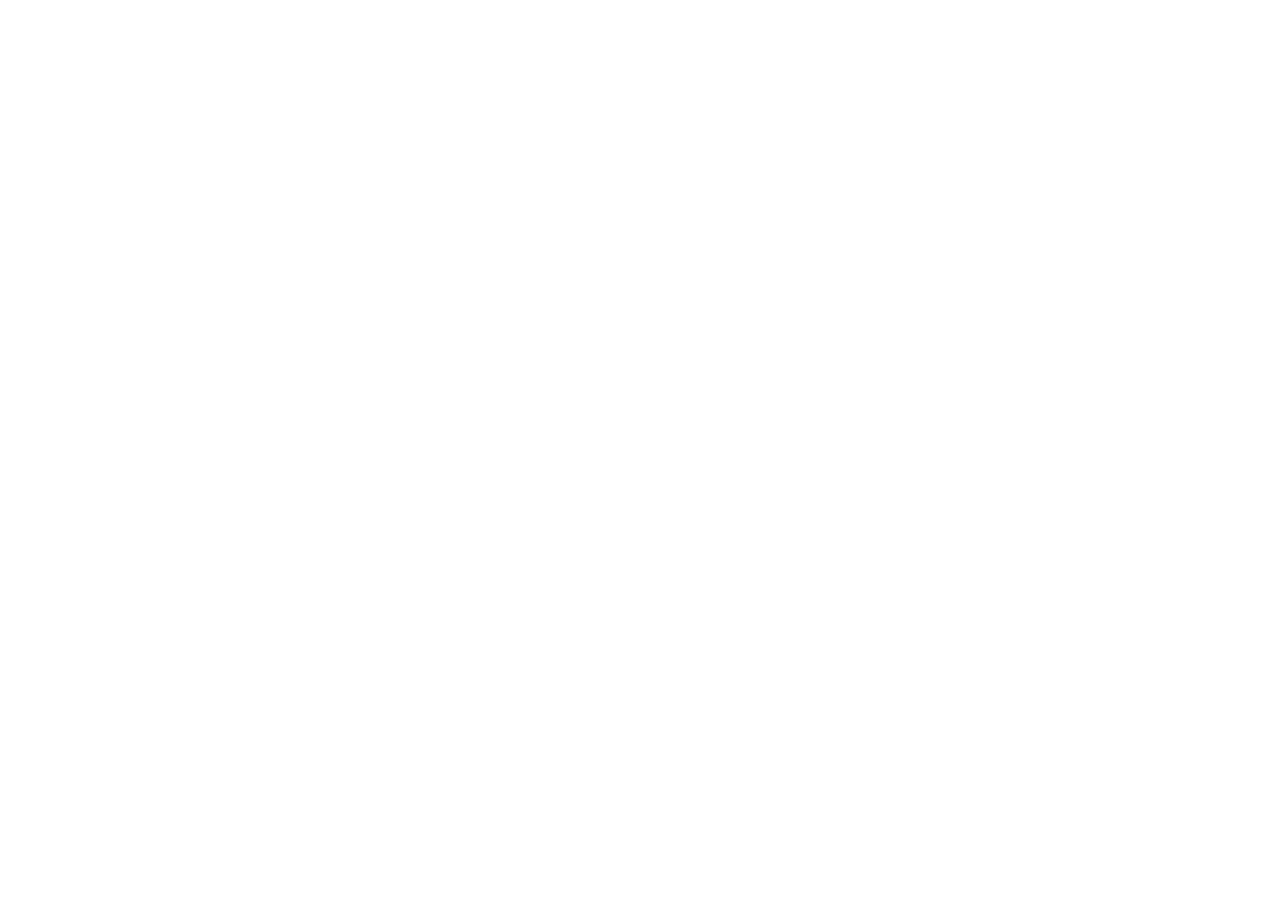
==== singolo1.html @ 36f07f6e "init: start singolo-task" ====
<!DOCTYPE html>
<html lang="en">
<head>
  <meta charset="UTF-8">
  <meta name="viewport" content="width=device-width, initial-scale=1.0">
  <title>singolo_Ya</title>
  <link rel="stylesheet" href="singolo1.css">
</head>
<body>
  
</body>
</html>
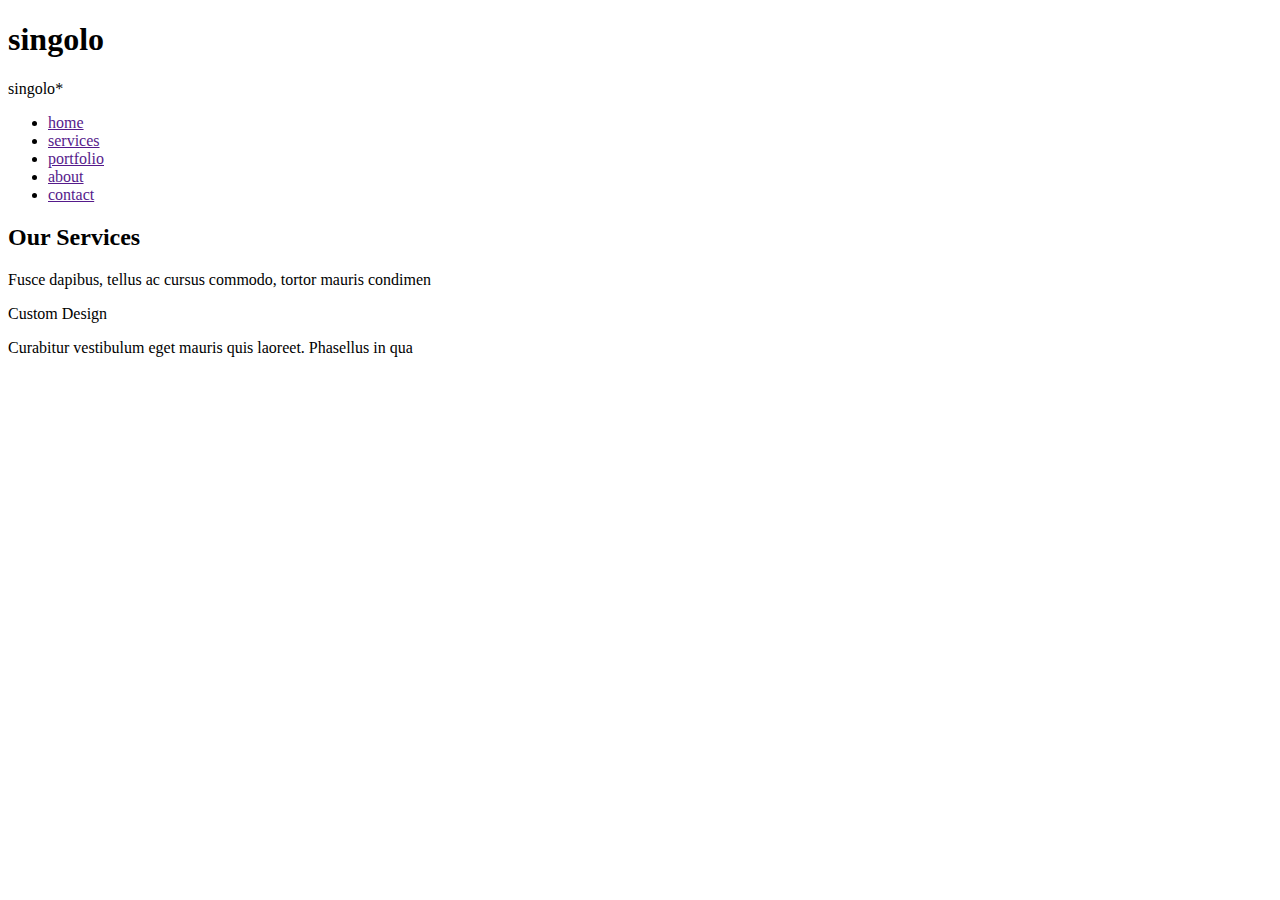
==== commit 9f0c2136: "singolo-1 feat: add simple layout" ====
--- a/singolo1.html
+++ b/singolo1.html
@@ -7,6 +7,60 @@
   <link rel="stylesheet" href="singolo1.css">
 </head>
 <body>
+  <header>
+    <h1>singolo</h1>
+    <div class="logo">
+      <p>singolo<span>*</span></p>
+    </div>
+    <nav class="navigation">
+      <ul class="main-menu">
+        <li><a href="">home</a></li>
+        <li><a href="">services</a></li>
+        <li><a href="">portfolio</a></li>
+        <li><a href="">about</a></li>
+        <li><a href="">contact</a></li>     
+      </ul>
+
+    </nav>
+  </header>
+  <main>
+
+    <div class="slider"></div>
+
+    <div class="services">
+      <div class="services__title">
+        <h2>Our Services</h2>
+      </div>
+      
+      <div class="services__description">
+        <p>Fusce dapibus, tellus ac cursus commodo, tortor mauris condimen</p>
+      </div>
+      <div class="services__advantage three-column">
+        <div class="services__column two-item-column">
+          <div class="services__item item">
+            <div class="services__item-icon item__first-subcolumn"></div>
+
+            <div class="services__item-icon item__second-subcolumn">
+              <div class="item__title">
+                <p>Custom Design</p>
+              </div>
+
+              <div class="item__description">
+                <p>Curabitur vestibulum eget mauris quis laoreet. Phasellus in qua</p>
+              </div>              
+            </div>
+
+          </div>
+          <div class="services__item"></div>        
+        </div>
+
+        
+       
+      </div>
+    </div>
+
+</main>
+
   
 </body>
 </html>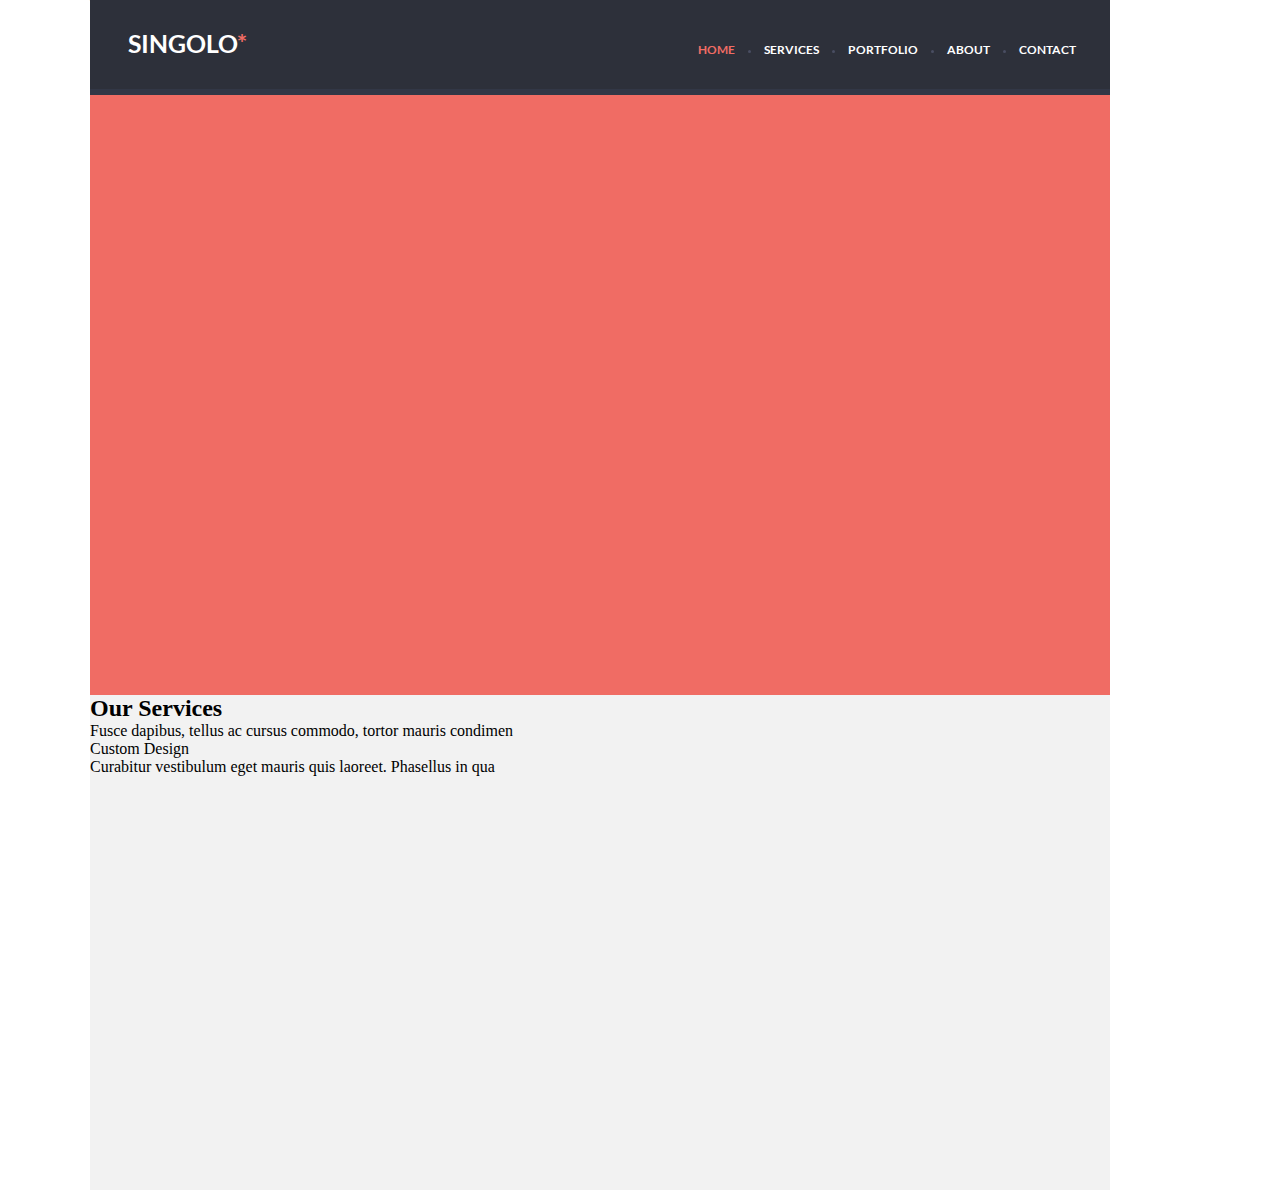
==== commit c6ac0c5b: "singolo-1 feat: add header layout" ====
--- a/singolo1.html
+++ b/singolo1.html
@@ -4,63 +4,75 @@
   <meta charset="UTF-8">
   <meta name="viewport" content="width=device-width, initial-scale=1.0">
   <title>singolo_Ya</title>
+  <!-- <link rel="stylesheet" href="normalize.css"> -->
   <link rel="stylesheet" href="singolo1.css">
 </head>
 <body>
-  <header>
-    <h1>singolo</h1>
-    <div class="logo">
-      <p>singolo<span>*</span></p>
-    </div>
-    <nav class="navigation">
-      <ul class="main-menu">
-        <li><a href="">home</a></li>
-        <li><a href="">services</a></li>
-        <li><a href="">portfolio</a></li>
-        <li><a href="">about</a></li>
-        <li><a href="">contact</a></li>     
-      </ul>
+  <div class="wrapper">
+    <header class="header">
+      <div class="header__head">
+        <h1 class="h1">singolo</h1>
 
-    </nav>
-  </header>
-  <main>
+        <div class="logo">
+          <p class="logo-text">singolo<span class="asterisk">*</span></p>
+        </div>
 
-    <div class="slider"></div>
+        <nav class="navigation">
+          <ul class="main-menu">
+            <li><a href="" class="link-home">home</a><div class="point"></div></li>            
+            <li><a href="" class="link-services">services</a><div class="point"></div></li>            
+            <li><a href="" class="link-portfolio">portfolio</a><div class="point"></div></li>           
+            <li><a href="" class="link-about">about</a><div class="point"></div></li> 
+            <li><a href="" class="link-contact">contact</a></li>     
+          </ul>
+        </nav>
+      </div>
 
-    <div class="services">
-      <div class="services__title">
-        <h2>Our Services</h2>
+      <div class="header__bottom"></div>
+    </header>
+
+    <main>
+      <div class="slider">
+        
+        <div class="arrow"></div>
+        <div class="phone"></div>
+        <div class="phone phone_horizontal"></div>
+        <div class="arrow arrow_right"></div>
       </div>
-      
-      <div class="services__description">
-        <p>Fusce dapibus, tellus ac cursus commodo, tortor mauris condimen</p>
-      </div>
-      <div class="services__advantage three-column">
-        <div class="services__column two-item-column">
-          <div class="services__item item">
-            <div class="services__item-icon item__first-subcolumn"></div>
 
-            <div class="services__item-icon item__second-subcolumn">
-              <div class="item__title">
-                <p>Custom Design</p>
+      <div class="services">
+        <div class="services__title">
+          <h2>Our Services</h2>
+        </div>
+        
+        <div class="services__description">
+          <p>Fusce dapibus, tellus ac cursus commodo, tortor mauris condimen</p>
+        </div>
+
+        <div class="services__advantage three-column">
+          <div class="services__column two-item-column">
+            <div class="services__item item">
+              <div class="services__item-icon item__first-subcolumn"></div>
+
+              <div class="services__item-icon item__second-subcolumn">
+                <div class="item__title">
+                  <p>Custom Design</p>
+                </div>
+
+                <div class="item__description">
+                  <p>Curabitur vestibulum eget mauris quis laoreet. Phasellus in qua</p>
+                </div>              
               </div>
 
-              <div class="item__description">
-                <p>Curabitur vestibulum eget mauris quis laoreet. Phasellus in qua</p>
-              </div>              
             </div>
+            <div class="services__item"></div>        
+          </div>
 
-          </div>
-          <div class="services__item"></div>        
+          
+        
         </div>
-
-        
-       
-      </div>
-    </div>
-
-</main>
-
-  
+      </div>   
+    </main>
+  </div>
 </body>
 </html>--- a/singolo1.css
+++ b/singolo1.css
@@ -0,0 +1,118 @@
+@import "./fonts.css";
+
+* {
+	padding: 0;
+	margin: 0;
+	border: 0;
+}
+
+.wrapper {
+  display: flex;
+  width: 1200px;
+  flex-direction: column;
+  align-content: center;
+  align-items: center;
+}
+
+/***  header  ***/
+.header {
+  width: 1020px;
+}
+
+.header__head {
+  
+  height: 89px;
+  background-color: #2d303a;
+  display: flex;
+}
+
+.h1 {
+  width: 1px;
+  height: 1px;
+  font-size: 1px;
+  color: #2d303a;
+}
+  
+.logo {
+  font-size: 25px;
+  line-height: 6px;  
+  font-family: "Lato-Bold";
+  font-weight: 700;
+  text-transform: uppercase;
+}
+
+.logo-text {
+  position: relative;
+  margin-left: 37px;
+  margin-top: 40px;
+  color: #ffffff;
+}
+
+.asterisk {
+  color: #f06c64;
+}
+
+.navigation {
+  padding-left: 436px;
+  padding-top: 32px;
+}
+
+.main-menu {
+  display: flex;
+  padding: 15px;
+  font-size: 12px;
+  line-height: 6px;
+  color: #f06c64;
+  font-family: "Lato-Bold";
+  font-weight: 700;
+  text-transform: uppercase;
+}
+
+li {  
+  list-style-type: none;
+  display: flex;
+}
+
+.point {
+  width: 3px;
+  height: 3px;
+  margin: 3px 13px ;
+  border-radius: 50%;
+  background-color: #494e62;
+}
+
+a { 
+  text-decoration: none;
+  color: #ffffff;
+}
+
+.link-home {
+  color: #f06c64;
+}
+
+a:active { 
+  text-decoration: none;
+}
+
+a:hover {
+  text-decoration: underline; 
+  color: #f06c64;
+}
+
+.header__bottom {
+  /* width: 1020px; */
+  height: 6px;
+  background-color: #323746;
+}
+
+.slider {
+  width: 1020px;
+  height: 600px;
+  background-color: #f06c64;
+}
+
+.services {
+  width: 1020px;
+  height: 495px;
+  background-color: #f2f2f2;
+}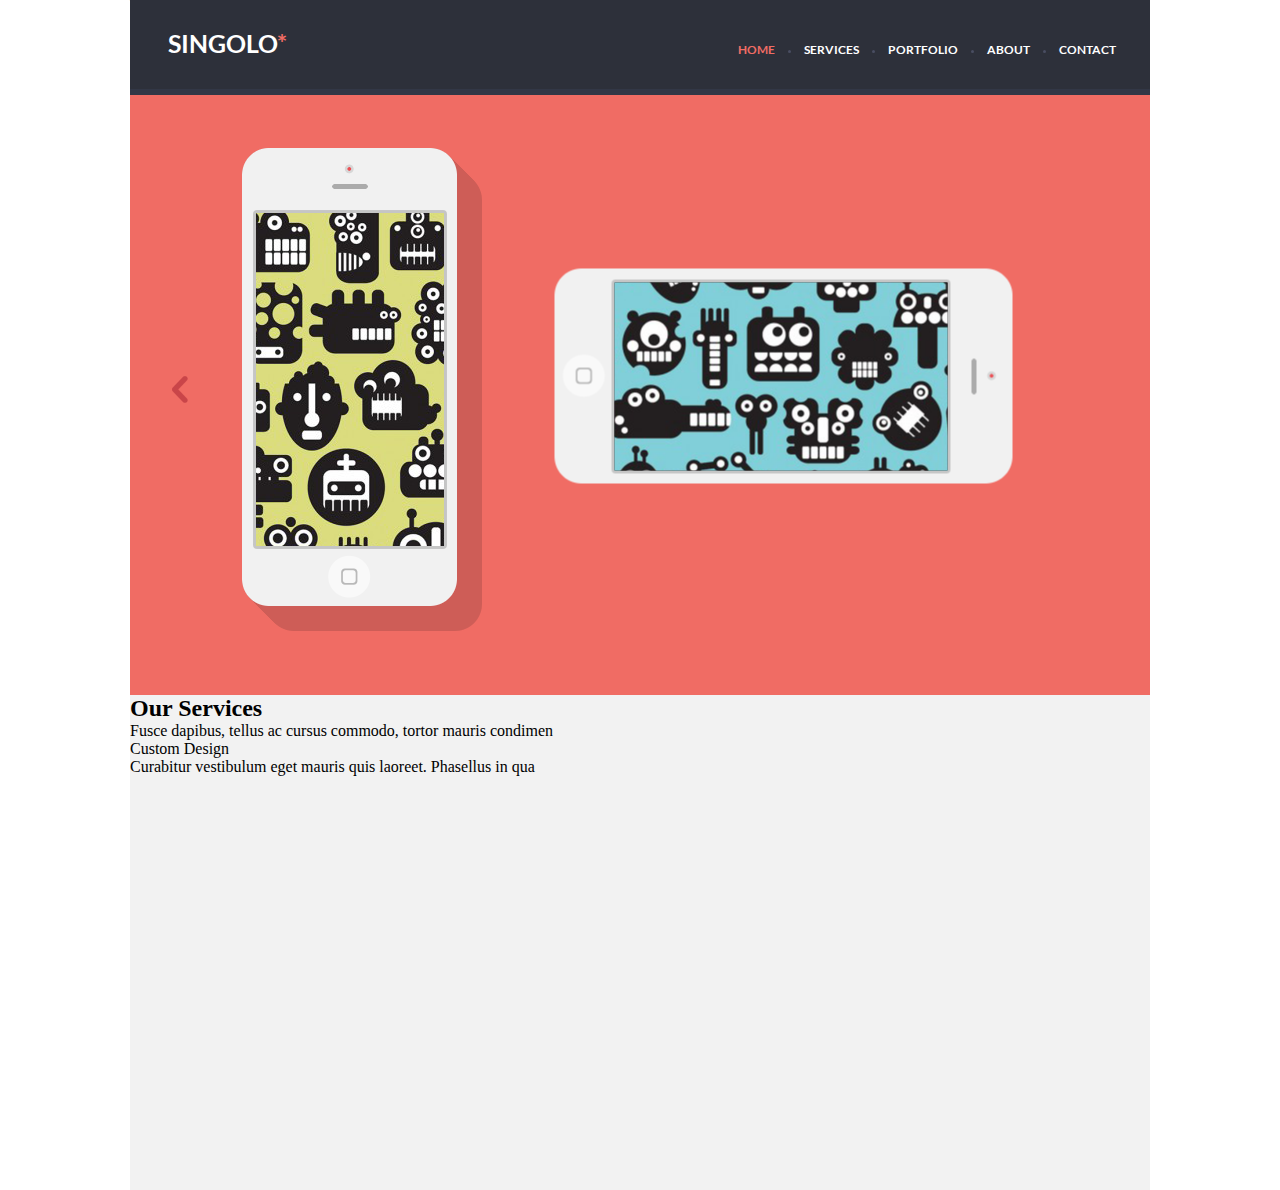
==== commit 55909373: "singolo-1 feat: add bit of slider" ====
--- a/singolo1.html
+++ b/singolo1.html
@@ -3,8 +3,7 @@
 <head>
   <meta charset="UTF-8">
   <meta name="viewport" content="width=device-width, initial-scale=1.0">
-  <title>singolo_Ya</title>
-  <!-- <link rel="stylesheet" href="normalize.css"> -->
+  <title>singolo_Ya</title>  
   <link rel="stylesheet" href="singolo1.css">
 </head>
 <body>
@@ -32,11 +31,19 @@
     </header>
 
     <main>
-      <div class="slider">
-        
-        <div class="arrow"></div>
-        <div class="phone"></div>
-        <div class="phone phone_horizontal"></div>
+      <div class="slider">        
+        <div class="arrow arrow_left"></div>
+        <div class="phone phone_vertical">
+          <div class="slider__frame vertical-frame">
+            <img class="img-vertical-screen" src="./assets/img/pictures/img-vertical-screen.png" alt="vertical-screen">
+          </div>          
+        </div>
+        <div class="phone-shadow"></div>
+        <div class="phone phone_horizontal">
+          <div class="slider__frame horizontal-frame">
+            <img class="img-horizontal-screen" src="./assets/img/pictures/img-horizontal-screen.png" alt="vertical-screen">
+          </div>  
+        </div>
         <div class="arrow arrow_right"></div>
       </div>
 
--- a/singolo1.css
+++ b/singolo1.css
@@ -9,6 +9,7 @@
 .wrapper {
   display: flex;
   width: 1200px;
+  margin: 0 auto;
   flex-direction: column;
   align-content: center;
   align-items: center;
@@ -48,6 +49,11 @@
   color: #ffffff;
 }
 
+.logo-text:hover {
+  cursor: pointer;
+}
+
+
 .asterisk {
   color: #f06c64;
 }
@@ -115,4 +121,88 @@
   width: 1020px;
   height: 495px;
   background-color: #f2f2f2;
+}
+
+/***  slider  ***/
+
+.slider {
+  display: flex;
+}
+
+.arrow {
+  width: 16px;
+  height: 27px;
+  margin-top: 281px;  
+  background-image: url("./assets/img/pictures/chev.png");
+}
+
+.arrow:hover {
+  cursor: pointer;
+  opacity: 0.5;
+}
+
+.arrow_left {
+  margin-left: 42px;
+}
+
+.phone {
+  width: 218px;
+  height: 461px;
+  z-index: 100;
+  background-image: url("./assets/img/pictures/cam.png");
+}
+
+.phone_vertical {
+  margin-top: 52px;
+  margin-left: 52px;   
+}
+
+.slider__frame {
+  width: 188px;
+  height: 333px;
+  position:relative;
+  overflow:hidden;
+}
+
+.vertical-frame {  
+  top: 66px;
+  left: 16px; 
+}
+
+.img-vertical-screen {
+  position:relative;
+  top: -135px;
+  left: -14px;
+}
+
+.phone-shadow {
+  width: 240px;
+  height: 483px;
+  z-index: 50;
+  position:relative;
+  top: 53px;
+  left: -216px;
+  background-image: url("./assets/img/pictures/phone-shadow.png");
+}
+
+.phone_horizontal {
+  margin-top: 50px;
+  margin-left: -24px;  
+  transform: rotate(90deg);
+}
+
+.horizontal-frame {
+  top: 66px;
+  left: 16px;
+}
+
+.img-horizontal-screen {
+  position:relative;
+  top: -122px;
+  left: -118px;
+  transform: rotate(-90deg);
+}
+
+.arrow_right { 
+  transform: rotate(180deg);  
 }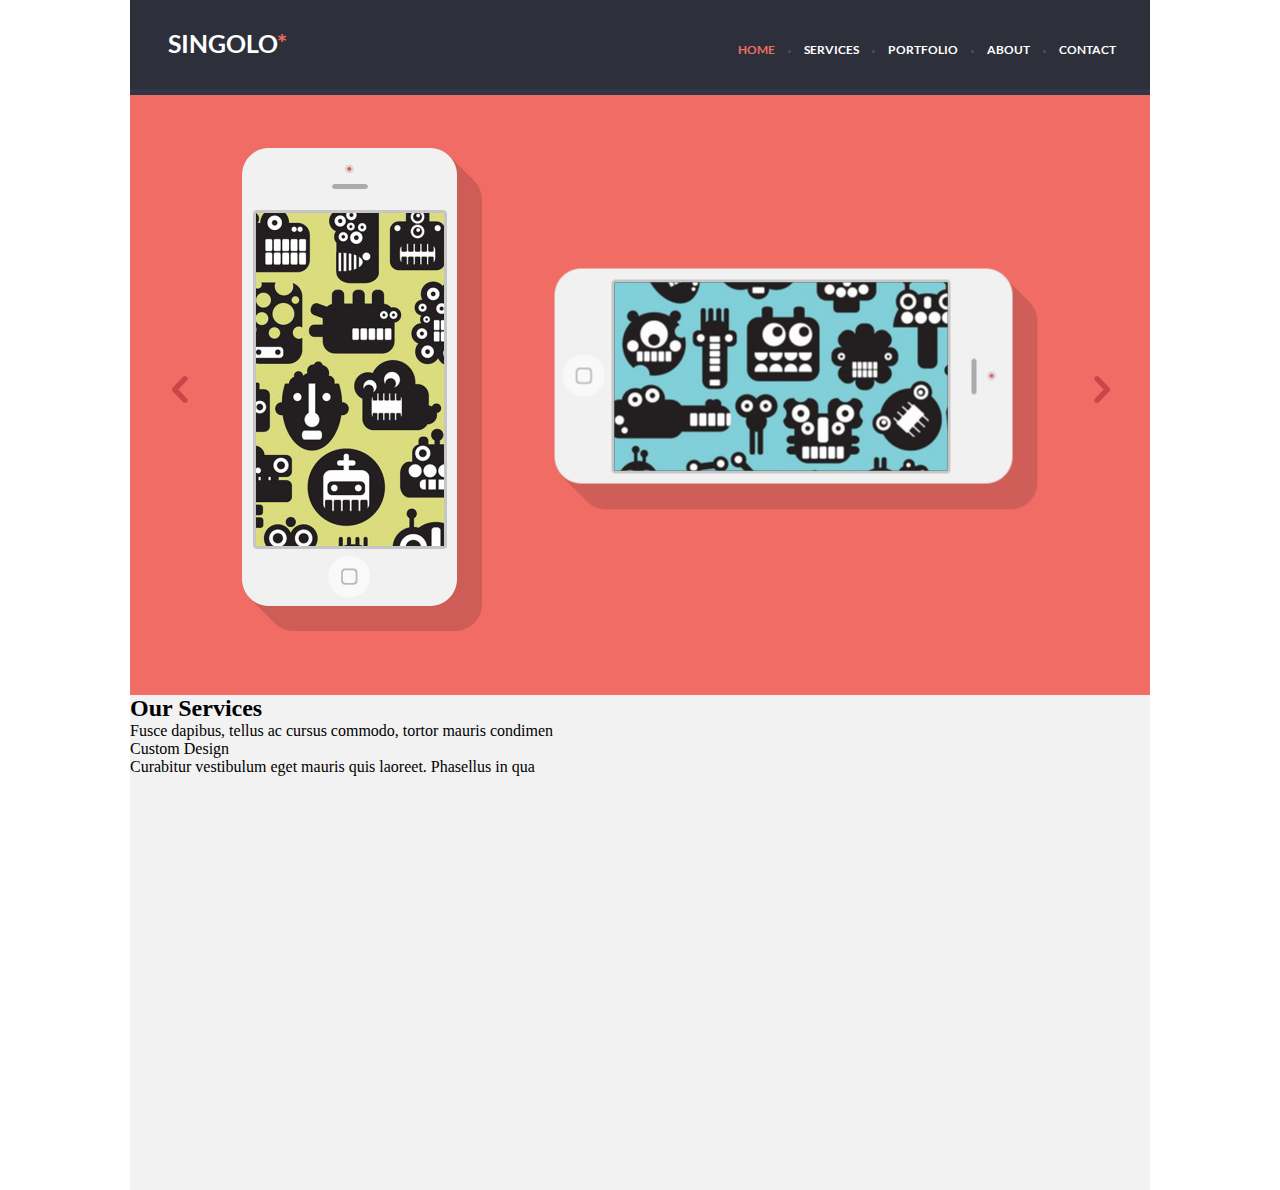
==== commit e13bb159: "singolo-1 feat: add slider" ====
--- a/singolo1.html
+++ b/singolo1.html
@@ -38,12 +38,13 @@
             <img class="img-vertical-screen" src="./assets/img/pictures/img-vertical-screen.png" alt="vertical-screen">
           </div>          
         </div>
-        <div class="phone-shadow"></div>
+        <div class="phone-shadow phone-shadow_vertical"></div>
         <div class="phone phone_horizontal">
           <div class="slider__frame horizontal-frame">
             <img class="img-horizontal-screen" src="./assets/img/pictures/img-horizontal-screen.png" alt="vertical-screen">
           </div>  
         </div>
+        <div class="phone-shadow phone-shadow_horizontal"></div>
         <div class="arrow arrow_right"></div>
       </div>
 
--- a/singolo1.css
+++ b/singolo1.css
@@ -179,10 +179,13 @@
   width: 240px;
   height: 483px;
   z-index: 50;
-  position:relative;
+  position:relative;  
+  background-image: url("./assets/img/pictures/phone-shadow.png");
+}
+
+.phone-shadow_vertical {
   top: 53px;
   left: -216px;
-  background-image: url("./assets/img/pictures/phone-shadow.png");
 }
 
 .phone_horizontal {
@@ -203,6 +206,13 @@
   transform: rotate(-90deg);
 }
 
-.arrow_right { 
-  transform: rotate(180deg);  
+.phone-shadow_horizontal {
+  top: 53px;
+  left: -216px;
+  transform: scale(1, -1) rotate(90deg);
+}
+
+.arrow_right {
+  margin-left: -38px;
+  transform: rotate(180deg);
 }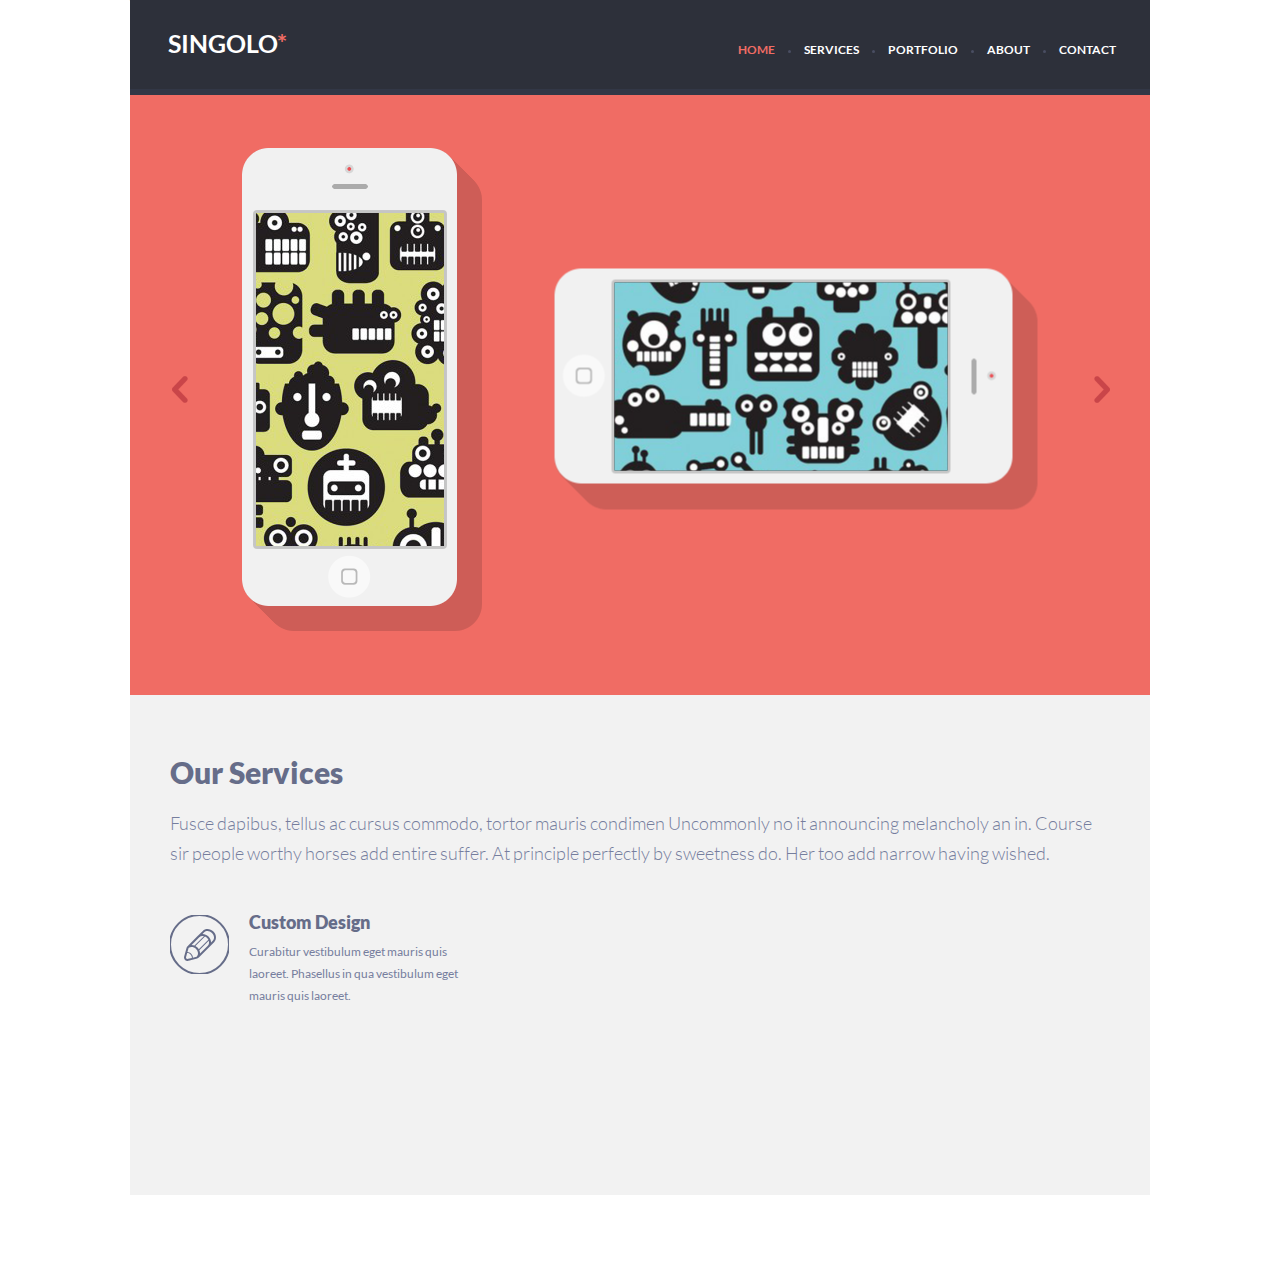
==== commit 2a37f564: "singolo-1 feat: add bit of services. I apologize, but I only had 30 minutes on the 3rd block to the " ====
--- a/singolo1.html
+++ b/singolo1.html
@@ -50,35 +50,48 @@
 
       <div class="services">
         <div class="services__title">
-          <h2>Our Services</h2>
+          <h2 class="h2">Our Services</h2>
         </div>
         
         <div class="services__description">
-          <p>Fusce dapibus, tellus ac cursus commodo, tortor mauris condimen</p>
+          <p class="services__description-text">Fusce dapibus, tellus ac cursus commodo, tortor mauris condimen Uncommonly no it announcing melancholy an in. Course sir people worthy horses add entire suffer. At principle perfectly by sweetness do. Her too add narrow having wished.</p>
         </div>
 
-        <div class="services__advantage three-column">
-          <div class="services__column two-item-column">
-            <div class="services__item item">
-              <div class="services__item-icon item__first-subcolumn"></div>
+        <!-- sorry very hard code -->
 
-              <div class="services__item-icon item__second-subcolumn">
-                <div class="item__title">
-                  <p>Custom Design</p>
-                </div>
+        <div class="very-hard-code">
+          
+          <div class="very-hard-code__icon very-hard-code__icon_pen"></div>
+          <div class="very-hard-code__title very-hard-code__title_pen">
+            <p>Custom Design</p>
+          </div>
+          <div class="very-hard-code__description very-hard-code__description_pen">
+            <p>Curabitur vestibulum eget mauris quis laoreet. Phasellus in qua vestibulum eget mauris quis laoreet.</p>
+          </div>
+          
+          <div class="very-hard-code__icon very-hard-code__icon_phone"></div>
+          <div class="very-hard-code__title very-hard-code__title_phone"></div>
+          <div class="very-hard-code__description_phone" ></div>
+          
+          <div class="very-hard-code__icon very-hard-code__icon_bulb"></div>
+          <div class="very-hard-code__title very-hard-code__title_bulb"></div>
+          <div class="very-hard-code__description_bulb" ></div>
+          
+          <div class="very-hard-code__icon very-hard-code__icon_bubble"></div>
+          <div class="very-hard-code__title very-hard-code__title_bubble"></div>
+          <div class="very-hard-code__description_bubble" ></div>
+          
+          <div class="very-hard-code__icon very-hard-code__icon_heart"></div>
+          <div class="very-hard-code__title very-hard-code__title_heart"></div>
+          <div class="very-hard-code__description_heart" ></div>
+          
+          <div class="very-hard-code__icon very-hard-code__icon_star"></div>
+          <div class="very-hard-code__title very-hard-code__title_star"></div>
+          <div class="very-hard-code__description_star" ></div>
 
-                <div class="item__description">
-                  <p>Curabitur vestibulum eget mauris quis laoreet. Phasellus in qua</p>
-                </div>              
-              </div>
+        </div>
 
-            </div>
-            <div class="services__item"></div>        
-          </div>
-
-          
         
-        </div>
       </div>   
     </main>
   </div>
--- a/singolo1.css
+++ b/singolo1.css
@@ -53,7 +53,6 @@
   cursor: pointer;
 }
 
-
 .asterisk {
   color: #f06c64;
 }
@@ -215,4 +214,151 @@
 .arrow_right {
   margin-left: -38px;
   transform: rotate(180deg);
-}+}
+
+/***  services  ***/
+
+.services {
+  height: 500px;
+  display: flex;
+  flex-direction: column;
+  align-content:center;
+  align-items: flex-start;
+  background-color: #f2f2f2;
+}
+
+.services__title {
+  position:relative;
+  top: 68px;
+  left: 40px;
+
+}
+
+.h2 {
+  font-size: 30px;
+  line-height: 18px;
+  color: #666d89;
+  font-family: "Lato-Black";
+  font-weight: 900;
+}
+
+.services__description {
+  position:relative;
+  top: 95px;
+  left: 40px;
+}
+
+.services__description-text {
+  width: 940px;
+  height: 57px;
+  font-size: 18px;
+  line-height: 30px;
+  color: #767e9e;
+  font-family: "Lato-Light";
+  font-weight: 300;
+}
+
+/***  sorry very hard code  ***/
+.very-hard-code__icon {
+  width: 59px;
+  height: 59px;
+  
+}
+.very-hard-code__icon_pen {
+  position:relative;
+  top: 145px;
+  left: 40px;
+  background-image: url(./assets/img/icon/1-bg-pen.svg);
+
+}
+
+.very-hard-code__title {
+  font-size: 18px;
+  line-height: 18px;
+  color: #666d89;
+  font-family: "Lato-Black";
+  font-weight: 900;
+
+}
+
+.very-hard-code__title_pen {
+  position:relative;
+  top: 84px;
+  left: 119px;
+}
+
+.very-hard-code__description {
+  width: 219px;
+  height: 128px;
+  font-size: 12px;
+  line-height: 22px;
+  color: #767e9e;
+  font-family: "Lato-Regular";
+  font-weight: 400;
+}
+
+.very-hard-code__description_pen {
+  position:relative;
+  top: 94px;
+  left: 119px;
+}
+
+.very-hard-code__icon_phone {
+
+}
+
+.very-hard-code__title_phone {
+
+}
+
+.very-hard-code__description_phone {
+
+}
+
+.very-hard-code__icon_bulb {
+
+}
+
+.very-hard-code__title_bulb {
+
+}
+
+.very-hard-code__description_bulb {
+
+}
+
+.very-hard-code__icon_bubble {
+
+}
+
+.very-hard-code__title_bubble {
+
+}
+
+.very-hard-code__description_bubble {
+
+}
+
+.very-hard-code__icon_heart {
+
+}
+
+.very-hard-code__title_heart {
+
+}
+
+.very-hard-code__description_heart {
+
+}
+
+.very-hard-code__icon_star {
+
+}
+
+.very-hard-code__title_star {
+
+}
+
+.very-hard-code__description_star {
+
+}
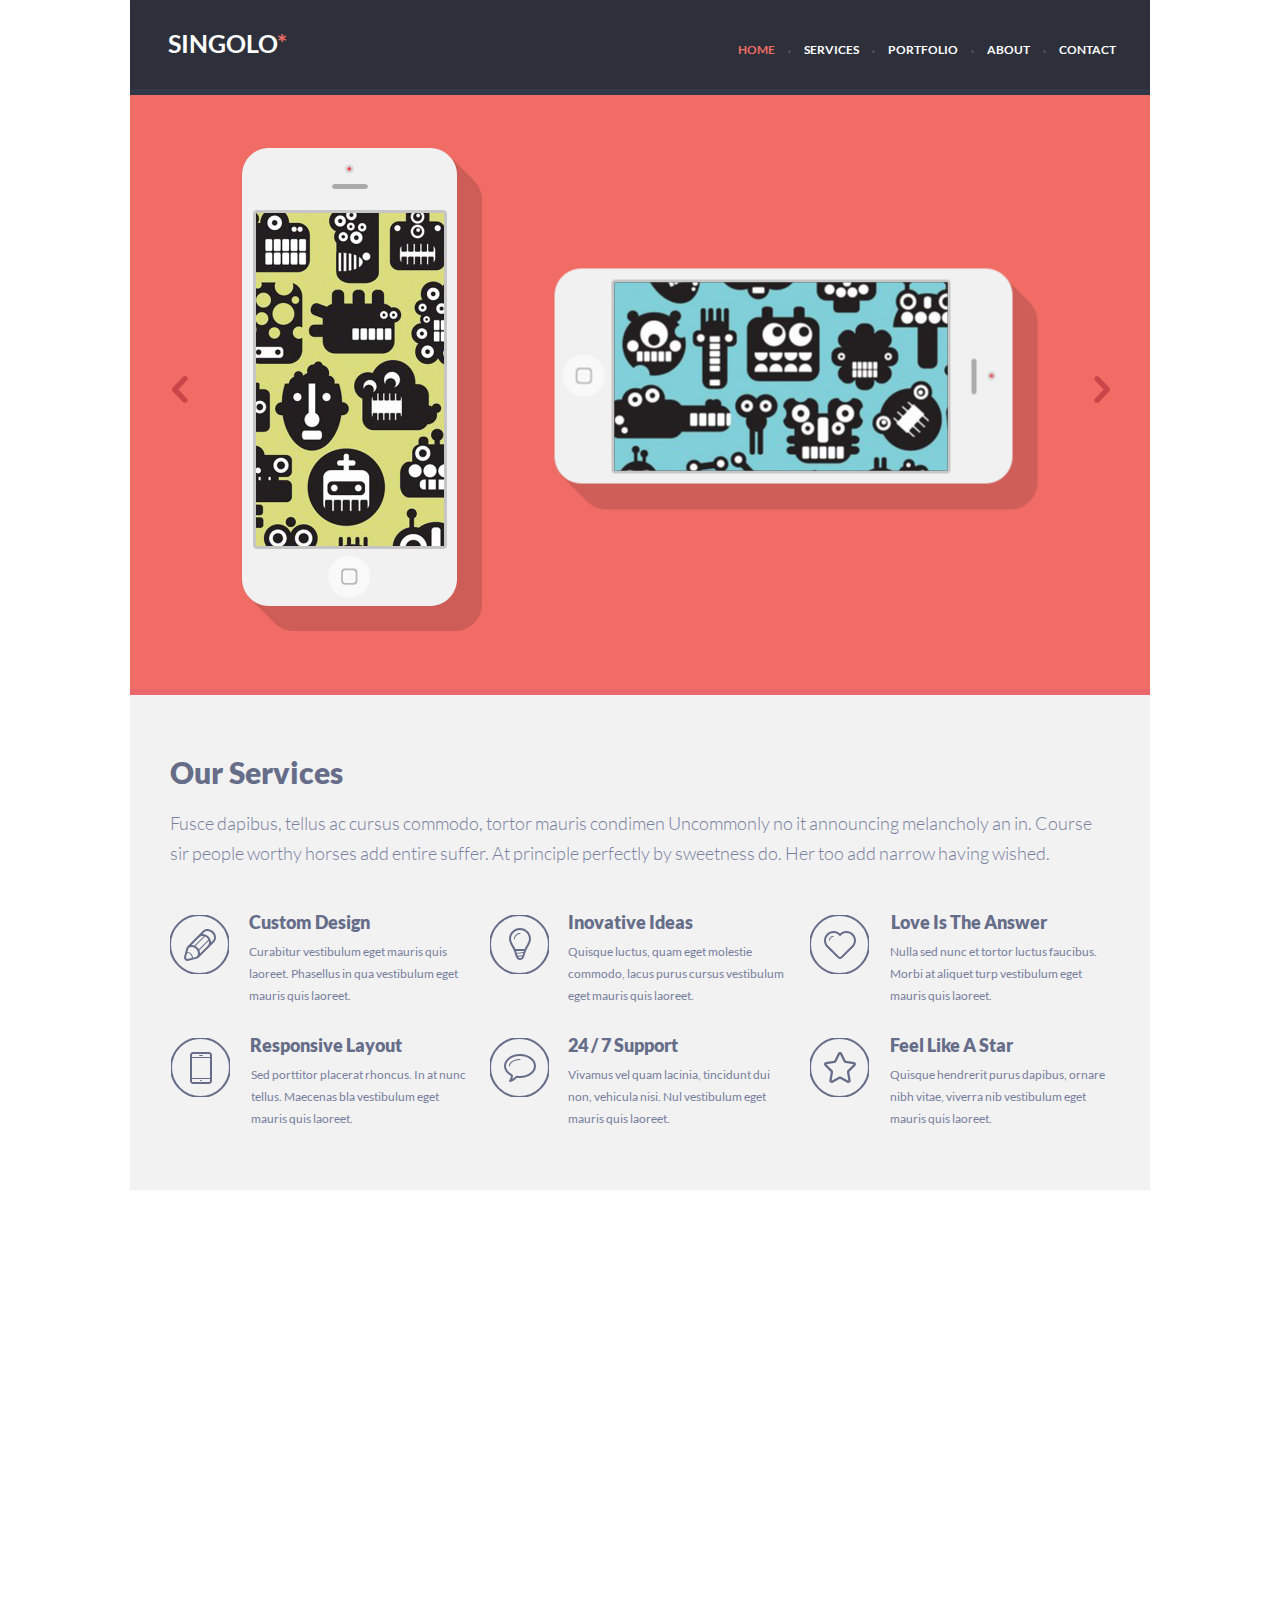
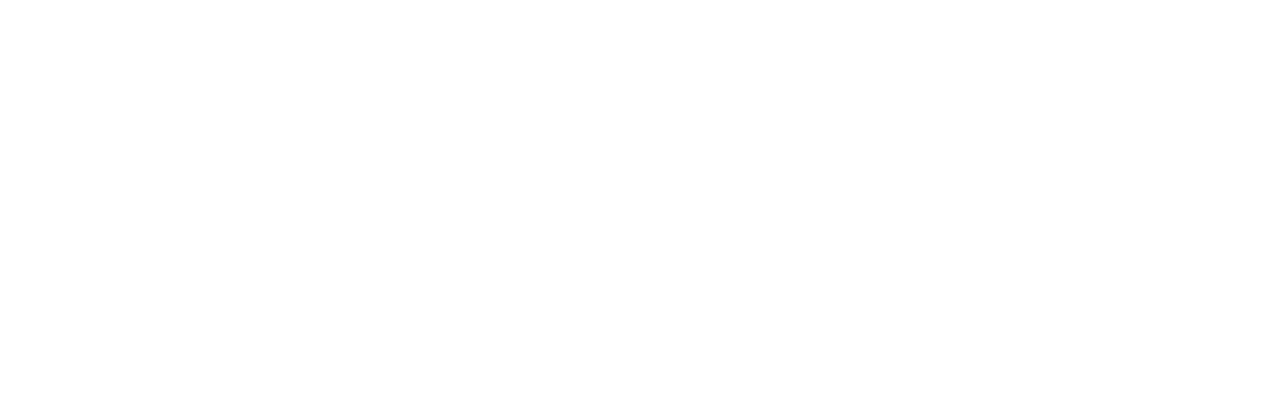
==== commit 3e18ef70: "singolo-1 feat: add the 3rd block with сode smell" ====
--- a/singolo1.html
+++ b/singolo1.html
@@ -27,71 +27,99 @@
         </nav>
       </div>
 
-      <div class="header__bottom"></div>
+      <div class="header__bottom block-bottom"></div>
     </header>
 
     <main>
-      <div class="slider">        
-        <div class="arrow arrow_left"></div>
-        <div class="phone phone_vertical">
-          <div class="slider__frame vertical-frame">
-            <img class="img-vertical-screen" src="./assets/img/pictures/img-vertical-screen.png" alt="vertical-screen">
-          </div>          
-        </div>
-        <div class="phone-shadow phone-shadow_vertical"></div>
-        <div class="phone phone_horizontal">
-          <div class="slider__frame horizontal-frame">
-            <img class="img-horizontal-screen" src="./assets/img/pictures/img-horizontal-screen.png" alt="vertical-screen">
-          </div>  
-        </div>
-        <div class="phone-shadow phone-shadow_horizontal"></div>
-        <div class="arrow arrow_right"></div>
+      <div class="slider">
+        <div class="slider_head ">
+          <div class="arrow arrow_left"></div>
+          <div class="phone phone_vertical">
+            <div class="slider__frame vertical-frame">
+              <img class="img-vertical-screen" src="./assets/img/pictures/img-vertical-screen.png" alt="vertical-screen">
+            </div>          
+          </div>
+          <div class="phone-shadow phone-shadow_vertical"></div>
+          <div class="phone phone_horizontal">
+            <div class="slider__frame horizontal-frame">
+              <img class="img-horizontal-screen" src="./assets/img/pictures/img-horizontal-screen.png" alt="vertical-screen">
+            </div>  
+          </div>
+          <div class="phone-shadow phone-shadow_horizontal"></div>
+          <div class="arrow arrow_right"></div>
+        </div>        
+        
+        <div class="slider__bottom block-bottom"></div>
       </div>
 
       <div class="services">
-        <div class="services__title">
-          <h2 class="h2">Our Services</h2>
-        </div>
-        
-        <div class="services__description">
-          <p class="services__description-text">Fusce dapibus, tellus ac cursus commodo, tortor mauris condimen Uncommonly no it announcing melancholy an in. Course sir people worthy horses add entire suffer. At principle perfectly by sweetness do. Her too add narrow having wished.</p>
-        </div>
 
-        <!-- sorry very hard code -->
-
-        <div class="very-hard-code">
-          
-          <div class="very-hard-code__icon very-hard-code__icon_pen"></div>
-          <div class="very-hard-code__title very-hard-code__title_pen">
-            <p>Custom Design</p>
-          </div>
-          <div class="very-hard-code__description very-hard-code__description_pen">
-            <p>Curabitur vestibulum eget mauris quis laoreet. Phasellus in qua vestibulum eget mauris quis laoreet.</p>
+        <div class="services__head">
+          <div class="services__title">
+            <h2 class="h2">Our Services</h2>
           </div>
           
-          <div class="very-hard-code__icon very-hard-code__icon_phone"></div>
-          <div class="very-hard-code__title very-hard-code__title_phone"></div>
-          <div class="very-hard-code__description_phone" ></div>
-          
-          <div class="very-hard-code__icon very-hard-code__icon_bulb"></div>
-          <div class="very-hard-code__title very-hard-code__title_bulb"></div>
-          <div class="very-hard-code__description_bulb" ></div>
-          
-          <div class="very-hard-code__icon very-hard-code__icon_bubble"></div>
-          <div class="very-hard-code__title very-hard-code__title_bubble"></div>
-          <div class="very-hard-code__description_bubble" ></div>
-          
-          <div class="very-hard-code__icon very-hard-code__icon_heart"></div>
-          <div class="very-hard-code__title very-hard-code__title_heart"></div>
-          <div class="very-hard-code__description_heart" ></div>
-          
-          <div class="very-hard-code__icon very-hard-code__icon_star"></div>
-          <div class="very-hard-code__title very-hard-code__title_star"></div>
-          <div class="very-hard-code__description_star" ></div>
+          <div class="services__description">
+            <p class="services__description-text">Fusce dapibus, tellus ac cursus commodo, tortor mauris condimen Uncommonly no it announcing melancholy an in. Course sir people worthy horses add entire suffer. At principle perfectly by sweetness do. Her too add narrow having wished.</p>
+          </div>
+  
+          <!-- sorry very hard code -->
+  
+          <div class="very-hard-code">
+            
+            <div class="very-hard-code__icon very-hard-code__icon_pen"></div>
+            <div class="very-hard-code__title very-hard-code__title_pen">
+              <p>Custom Design</p>
+            </div>
+            <div class="very-hard-code__description very-hard-code__description_pen">
+              <p>Curabitur vestibulum eget mauris quis laoreet. Phasellus in qua vestibulum eget mauris quis laoreet.</p>
+            </div>
+            
+            <div class="very-hard-code__icon very-hard-code__icon_phone"></div>
+            <div class="very-hard-code__title very-hard-code__title_phone">
+              <p>Responsive Layout</p>
+            </div>
+            <div class="very-hard-code__description very-hard-code__description_phone">
+              <p>Sed porttitor placerat rhoncus. In at nunc tellus. Maecenas bla vestibulum eget mauris quis laoreet.</p>
+            </div>
+            
+            <div class="very-hard-code__icon very-hard-code__icon_bulb"></div>
+            <div class="very-hard-code__title very-hard-code__title_bulb">
+              <p>Inovative Ideas</p>
+            </div>
+            <div class="very-hard-code__description very-hard-code__description_bulb">
+              <p>Quisque luctus, quam eget molestie commodo, lacus purus cursus vestibulum eget mauris quis laoreet.</p>
+            </div>
+            
+            <div class="very-hard-code__icon very-hard-code__icon_bubble"></div>
+            <div class="very-hard-code__title very-hard-code__title_bubble">
+              <p>24 / 7 Support</p>
+            </div>
+            <div class="very-hard-code__description very-hard-code__description_bubble">
+              <p>Vivamus vel quam lacinia, tincidunt dui non, vehicula nisi. Nul vestibulum eget mauris quis laoreet.</p>
+            </div>
+            
+            <div class="very-hard-code__icon very-hard-code__icon_heart"></div>
+            <div class="very-hard-code__title very-hard-code__title_heart">
+              <p>Love Is The Answer</p>
+            </div>
+            <div class="very-hard-code__description very-hard-code__description_heart">
+              <p>Nulla sed nunc et tortor luctus faucibus. Morbi at aliquet turp vestibulum eget mauris quis laoreet.</p>
+            </div>
+            
+            <div class="very-hard-code__icon very-hard-code__icon_star"></div>
+            <div class="very-hard-code__title very-hard-code__title_star">
+              <p>Feel Like A Star</p>
+            </div>
+            <div class="very-hard-code__description very-hard-code__description_star">
+              <p>Quisque hendrerit purus dapibus, ornare nibh vitae, viverra nib vestibulum eget mauris quis laoreet.</p>
+            </div>
+  
+          </div>
 
         </div>
 
-        
+        <div class="services__bottom block-bottom"></div>        
       </div>   
     </main>
   </div>
--- a/singolo1.css
+++ b/singolo1.css
@@ -8,7 +8,7 @@
 
 .wrapper {
   display: flex;
-  width: 1200px;
+  width: 1020px;
   margin: 0 auto;
   flex-direction: column;
   align-content: center;
@@ -104,28 +104,20 @@
   color: #f06c64;
 }
 
-.header__bottom {
-  /* width: 1020px; */
+.header__bottom {  
+  background-color: #323746;
+}
+
+.block-bottom {
   height: 6px;
-  background-color: #323746;
-}
-
-.slider {
-  width: 1020px;
-  height: 600px;
+}
+
+/***  slider  ***/
+
+.slider_head {
+  display: flex;
+  height: 594px;
   background-color: #f06c64;
-}
-
-.services {
-  width: 1020px;
-  height: 495px;
-  background-color: #f2f2f2;
-}
-
-/***  slider  ***/
-
-.slider {
-  display: flex;
 }
 
 .arrow {
@@ -216,10 +208,20 @@
   transform: rotate(180deg);
 }
 
+.slider__bottom {
+  background-color: #ea676b;
+}
+
 /***  services  ***/
 
 .services {
-  height: 500px;
+  width: 1020px;
+  height: 501px;
+  background-color: #f2f2f2;
+}
+
+.services__head {
+  height: 495px;
   display: flex;
   flex-direction: column;
   align-content:center;
@@ -231,7 +233,6 @@
   position:relative;
   top: 68px;
   left: 40px;
-
 }
 
 .h2 {
@@ -259,35 +260,43 @@
 }
 
 /***  sorry very hard code  ***/
+
+/*! the reason for the delay - the affairs of the heart. really
+but I promise to write code that won't cut your eyes  */
+
 .very-hard-code__icon {
   width: 59px;
   height: 59px;
-  
-}
-.very-hard-code__icon_pen {
-  position:relative;
+  position:relative;  
+}
+
+.very-hard-code__icon:hover {
+  cursor: pointer;
+  opacity: 0.5;
+}
+
+.very-hard-code__icon_pen {  
   top: 145px;
   left: 40px;
-  background-image: url(./assets/img/icon/1-bg-pen.svg);
-
+  background-image: url("./assets/img/icon/1-bg-pen.svg");
 }
 
 .very-hard-code__title {
+  position:relative;
   font-size: 18px;
   line-height: 18px;
   color: #666d89;
   font-family: "Lato-Black";
   font-weight: 900;
-
-}
-
-.very-hard-code__title_pen {
-  position:relative;
+}
+
+.very-hard-code__title_pen {  
   top: 84px;
   left: 119px;
 }
 
 .very-hard-code__description {
+  position:relative;
   width: 219px;
   height: 128px;
   font-size: 12px;
@@ -297,68 +306,91 @@
   font-weight: 400;
 }
 
-.very-hard-code__description_pen {
-  position:relative;
+.very-hard-code__description_pen {  
   top: 94px;
   left: 119px;
 }
 
 .very-hard-code__icon_phone {
-
+  top: 63px;
+  left: 41px;
+  background-image: url("./assets/img/icon/2-bg-phone.svg");
 }
 
 .very-hard-code__title_phone {
-
+  top: 2px;
+  left: 120px;
 }
 
 .very-hard-code__description_phone {
-
+  top: 12px;
+  left: 121px;
 }
 
 .very-hard-code__icon_bulb {
-
+  top: -265px;
+  left: 360px;
+  background-image: url("./assets/img/icon/3-bg-bulb.svg");
 }
 
 .very-hard-code__title_bulb {
-
+  top: -326px;
+  left: 438px;
 }
 
 .very-hard-code__description_bulb {
-
+  top: -316px;
+  left: 438px;
 }
 
 .very-hard-code__icon_bubble {
-
+  top: -347px;
+  left: 360px;
+  background-image: url("./assets/img/icon/4-bg-bubble.svg");
 }
 
 .very-hard-code__title_bubble {
-
+  top: -408px;
+  left: 438px;
 }
 
 .very-hard-code__description_bubble {
-
+  top: -398px;
+  left: 438px;
 }
 
 .very-hard-code__icon_heart {
-
+  top: -675px;
+  left: 680px;
+  background-image: url("./assets/img/icon/5-bg-heart.svg");
 }
 
 .very-hard-code__title_heart {
-
+  top: -736px;
+  left: 761px;
 }
 
 .very-hard-code__description_heart {
-
+  top: -726px;
+  left: 760px;
 }
 
 .very-hard-code__icon_star {
-
+  top: -757px;
+  left: 680px;
+  background-image: url("./assets/img/icon/6-bg-star.svg");
 }
 
 .very-hard-code__title_star {
-
+  top: -818px;
+  left: 760px;
 }
 
 .very-hard-code__description_star {
-
-}
+  top: -808px;
+  left: 760px;
+}
+
+.services__bottom {
+  background-color: #ffffff;
+}
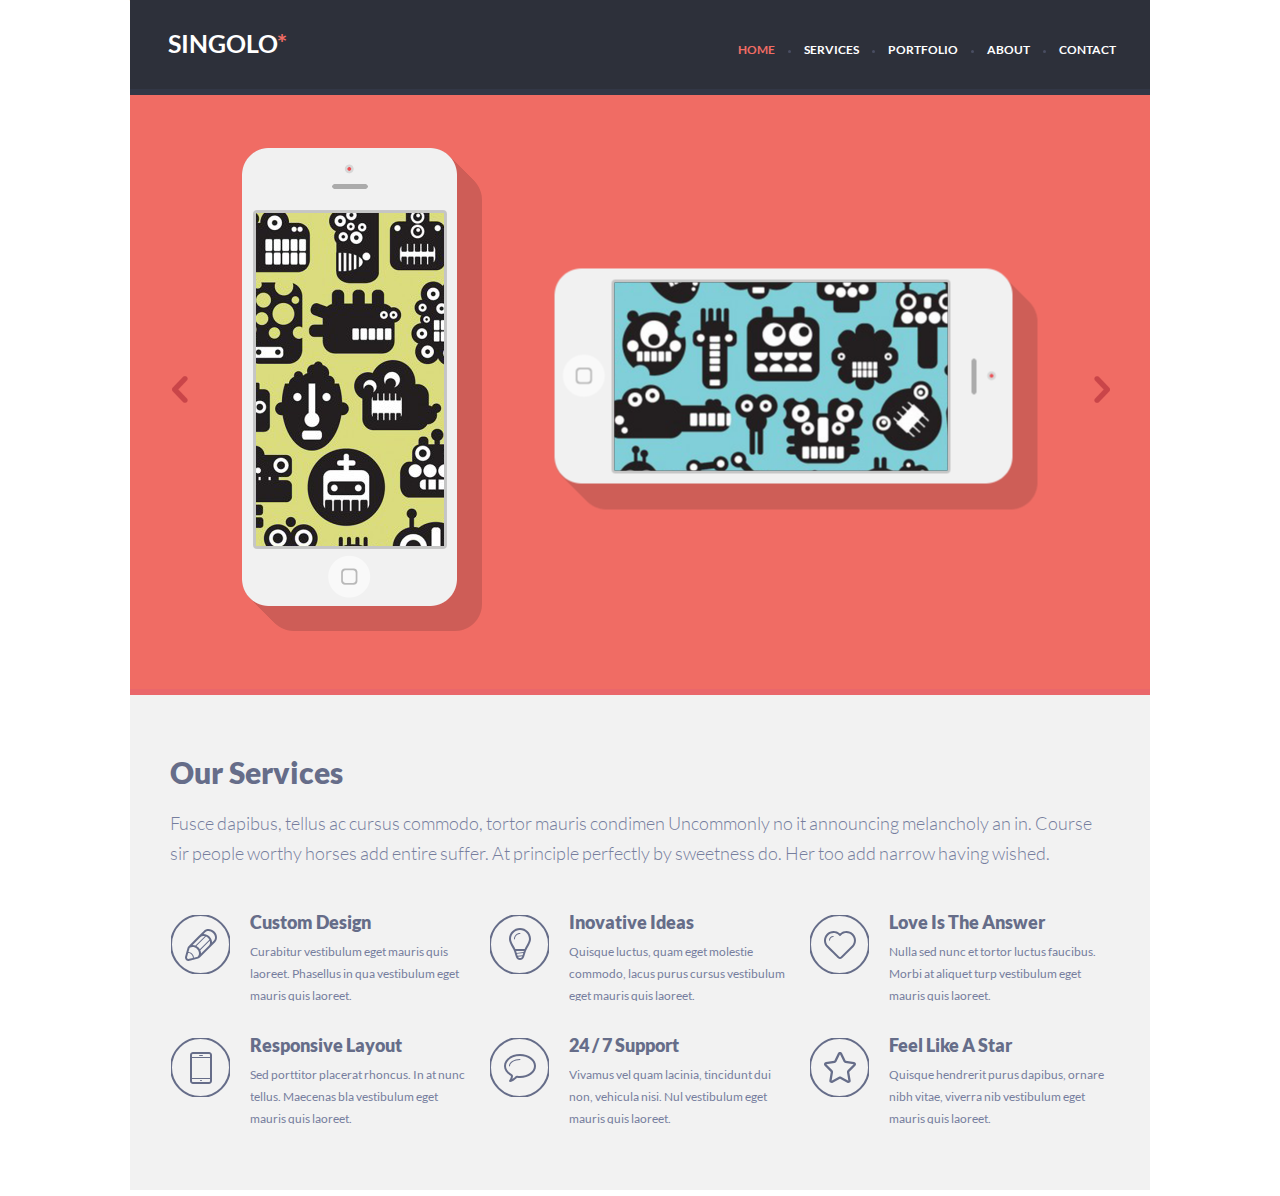
==== commit be71994f: "singolo-1 refactor: change only structure of the code" ====
--- a/singolo1.html
+++ b/singolo1.html
@@ -57,66 +57,86 @@
         <div class="services__head">
           <div class="services__title">
             <h2 class="h2">Our Services</h2>
-          </div>
-          
+          </div>          
           <div class="services__description">
             <p class="services__description-text">Fusce dapibus, tellus ac cursus commodo, tortor mauris condimen Uncommonly no it announcing melancholy an in. Course sir people worthy horses add entire suffer. At principle perfectly by sweetness do. Her too add narrow having wished.</p>
           </div>
-  
-          <!-- sorry very hard code -->
-  
-          <div class="very-hard-code">
-            
-            <div class="very-hard-code__icon very-hard-code__icon_pen"></div>
-            <div class="very-hard-code__title very-hard-code__title_pen">
-              <p>Custom Design</p>
+          <div class="advantages-section three-columns">           
+            <div class="advantages-column">             
+              <div class="advantage-box">
+                <div class="advantage-box__icon icon_pen"></div>
+                <div class="advantage-box__description">
+                  <div class="advantage-box__title title_pen">
+                    <p>Custom Design</p>
+                  </div>
+                  <div class="advantage-box__text text_pen">
+                    <p>Curabitur vestibulum eget mauris quis laoreet. Phasellus in qua vestibulum eget mauris quis laoreet.</p>
+                  </div>
+                </div>
+              </div>
+              <div class="advantage-box advantage-box_bottom">
+                <div class="advantage-box__icon icon_phone"></div>
+                <div class="advantage-box__description">
+                  <div class="advantage-box__title">
+                    <p>Responsive Layout</p>
+                  </div>
+                  <div class="advantage-box__text">
+                    <p>Sed porttitor placerat rhoncus. In at nunc tellus. Maecenas bla vestibulum eget mauris quis laoreet.</p>
+                  </div>
+                </div>
+              </div>
             </div>
-            <div class="very-hard-code__description very-hard-code__description_pen">
-              <p>Curabitur vestibulum eget mauris quis laoreet. Phasellus in qua vestibulum eget mauris quis laoreet.</p>
+            <div class="advantages-column advantages-column_center">              
+                <div class="advantage-box">
+                  <div class="advantage-box__icon icon_bulb"></div>
+                  <div class="advantage-box__description">
+                    <div class="advantage-box__title">
+                      <p>Inovative Ideas</p>
+                    </div>
+                    <div class="advantage-box__text">
+                      <p>Quisque luctus, quam eget molestie commodo, lacus purus cursus vestibulum eget mauris quis laoreet.</p>
+                    </div>
+                  </div>
+                </div>              
+                <div class="advantage-box advantage-box_bottom">
+                  <div class="advantage-box__icon icon_bubble"></div>
+                  <div class="advantage-box__description">
+                    <div class="advantage-box__title">
+                      <p>24 / 7 Support</p>
+                    </div>
+                    <div class="advantage-box__text">
+                      <p>Vivamus vel quam lacinia, tincidunt dui non, vehicula nisi. Nul vestibulum eget mauris quis laoreet.</p>
+                    </div>
+                  </div>
+                </div>              
             </div>
-            
-            <div class="very-hard-code__icon very-hard-code__icon_phone"></div>
-            <div class="very-hard-code__title very-hard-code__title_phone">
-              <p>Responsive Layout</p>
+
+            <div class="advantages-column advantages-column_right">              
+              <div class="advantage-box">
+                <div class="advantage-box__icon icon_heart"></div>
+                <div class="advantage-box__description">
+                  <div class="advantage-box__title">
+                    <p>Love Is The Answer</p>
+                  </div>
+                  <div class="advantage-box__text">
+                    <p>Nulla sed nunc et tortor luctus faucibus. Morbi at aliquet turp vestibulum eget mauris quis laoreet.</p>
+                  </div>
+                </div>
+              </div>              
+              <div class="advantage-box advantage-box_bottom">
+                <div class="advantage-box__icon icon_star"></div>
+                <div class="advantage-box__description">
+                  <div class="advantage-box__title">
+                    <p>Feel Like A Star</p>
+                  </div>
+                  <div class="advantage-box__text">
+                    <p>Quisque hendrerit purus dapibus, ornare nibh vitae, viverra nib vestibulum eget mauris quis laoreet.</p>
+                  </div>
+                </div>
+              </div>
+              
             </div>
-            <div class="very-hard-code__description very-hard-code__description_phone">
-              <p>Sed porttitor placerat rhoncus. In at nunc tellus. Maecenas bla vestibulum eget mauris quis laoreet.</p>
-            </div>
-            
-            <div class="very-hard-code__icon very-hard-code__icon_bulb"></div>
-            <div class="very-hard-code__title very-hard-code__title_bulb">
-              <p>Inovative Ideas</p>
-            </div>
-            <div class="very-hard-code__description very-hard-code__description_bulb">
-              <p>Quisque luctus, quam eget molestie commodo, lacus purus cursus vestibulum eget mauris quis laoreet.</p>
-            </div>
-            
-            <div class="very-hard-code__icon very-hard-code__icon_bubble"></div>
-            <div class="very-hard-code__title very-hard-code__title_bubble">
-              <p>24 / 7 Support</p>
-            </div>
-            <div class="very-hard-code__description very-hard-code__description_bubble">
-              <p>Vivamus vel quam lacinia, tincidunt dui non, vehicula nisi. Nul vestibulum eget mauris quis laoreet.</p>
-            </div>
-            
-            <div class="very-hard-code__icon very-hard-code__icon_heart"></div>
-            <div class="very-hard-code__title very-hard-code__title_heart">
-              <p>Love Is The Answer</p>
-            </div>
-            <div class="very-hard-code__description very-hard-code__description_heart">
-              <p>Nulla sed nunc et tortor luctus faucibus. Morbi at aliquet turp vestibulum eget mauris quis laoreet.</p>
-            </div>
-            
-            <div class="very-hard-code__icon very-hard-code__icon_star"></div>
-            <div class="very-hard-code__title very-hard-code__title_star">
-              <p>Feel Like A Star</p>
-            </div>
-            <div class="very-hard-code__description very-hard-code__description_star">
-              <p>Quisque hendrerit purus dapibus, ornare nibh vitae, viverra nib vestibulum eget mauris quis laoreet.</p>
-            </div>
-  
-          </div>
-
+          </div>            
         </div>
 
         <div class="services__bottom block-bottom"></div>        
--- a/singolo1.css
+++ b/singolo1.css
@@ -257,138 +257,92 @@
   color: #767e9e;
   font-family: "Lato-Light";
   font-weight: 300;
-}
-
-/***  sorry very hard code  ***/
-
-/*! the reason for the delay - the affairs of the heart. really
-but I promise to write code that won't cut your eyes  */
-
-.very-hard-code__icon {
+  overflow: hidden;
+  text-overflow: clip;
+}
+
+.advantages-section {
+  position:relative;
+  top: 143px;
+  left: 41px;
+}
+
+.three-columns {
+  display: flex;
+}
+
+.advantage-box {
+  display: flex;
+ }
+
+.advantage-box__icon {
   width: 59px;
   height: 59px;
-  position:relative;  
-}
-
-.very-hard-code__icon:hover {
+  margin-top: 2px; 
+}
+
+.advantage-box__icon:hover {
   cursor: pointer;
   opacity: 0.5;
 }
 
-.very-hard-code__icon_pen {  
-  top: 145px;
-  left: 40px;
-  background-image: url("./assets/img/icon/1-bg-pen.svg");
-}
-
-.very-hard-code__title {
-  position:relative;
+.advantage-box__title { 
+  margin-left: 20px;  
   font-size: 18px;
   line-height: 18px;
   color: #666d89;
   font-family: "Lato-Black";
-  font-weight: 900;
-}
-
-.very-hard-code__title_pen {  
-  top: 84px;
-  left: 119px;
-}
-
-.very-hard-code__description {
-  position:relative;
+  font-weight: 900; 
+}
+
+.advantage-box__text {
   width: 219px;
-  height: 128px;
+  height: 60px;
+  margin-top: 10px;
+  margin-left: 20px; 
   font-size: 12px;
   line-height: 22px;
   color: #767e9e;
   font-family: "Lato-Regular";
   font-weight: 400;
-}
-
-.very-hard-code__description_pen {  
-  top: 94px;
-  left: 119px;
-}
-
-.very-hard-code__icon_phone {
-  top: 63px;
-  left: 41px;
+  overflow: hidden;
+  text-overflow: clip;
+}
+
+.icon_pen {  
+  background-image: url("./assets/img/icon/1-bg-pen.svg");
+}
+
+.icon_phone {  
   background-image: url("./assets/img/icon/2-bg-phone.svg");
 }
 
-.very-hard-code__title_phone {
-  top: 2px;
-  left: 120px;
-}
-
-.very-hard-code__description_phone {
-  top: 12px;
-  left: 121px;
-}
-
-.very-hard-code__icon_bulb {
-  top: -265px;
-  left: 360px;
+.icon_bulb {  
   background-image: url("./assets/img/icon/3-bg-bulb.svg");
 }
 
-.very-hard-code__title_bulb {
-  top: -326px;
-  left: 438px;
-}
-
-.very-hard-code__description_bulb {
-  top: -316px;
-  left: 438px;
-}
-
-.very-hard-code__icon_bubble {
-  top: -347px;
-  left: 360px;
+.icon_bubble { 
   background-image: url("./assets/img/icon/4-bg-bubble.svg");
 }
 
-.very-hard-code__title_bubble {
-  top: -408px;
-  left: 438px;
-}
-
-.very-hard-code__description_bubble {
-  top: -398px;
-  left: 438px;
-}
-
-.very-hard-code__icon_heart {
-  top: -675px;
-  left: 680px;
+.icon_heart { 
   background-image: url("./assets/img/icon/5-bg-heart.svg");
 }
 
-.very-hard-code__title_heart {
-  top: -736px;
-  left: 761px;
-}
-
-.very-hard-code__description_heart {
-  top: -726px;
-  left: 760px;
-}
-
-.very-hard-code__icon_star {
-  top: -757px;
-  left: 680px;
+.icon_star {  
   background-image: url("./assets/img/icon/6-bg-star.svg");
 }
 
-.very-hard-code__title_star {
-  top: -818px;
-  left: 760px;
-}
-
-.very-hard-code__description_star {
-  top: -808px;
-  left: 760px;
+.advantage-box_bottom {
+  margin-top: 35px; 
+}
+
+.advantages-column_center {
+  margin-left: 21px;
+}
+
+.advantages-column_right {
+  margin-left: 22px;
 }
 
 .services__bottom {
